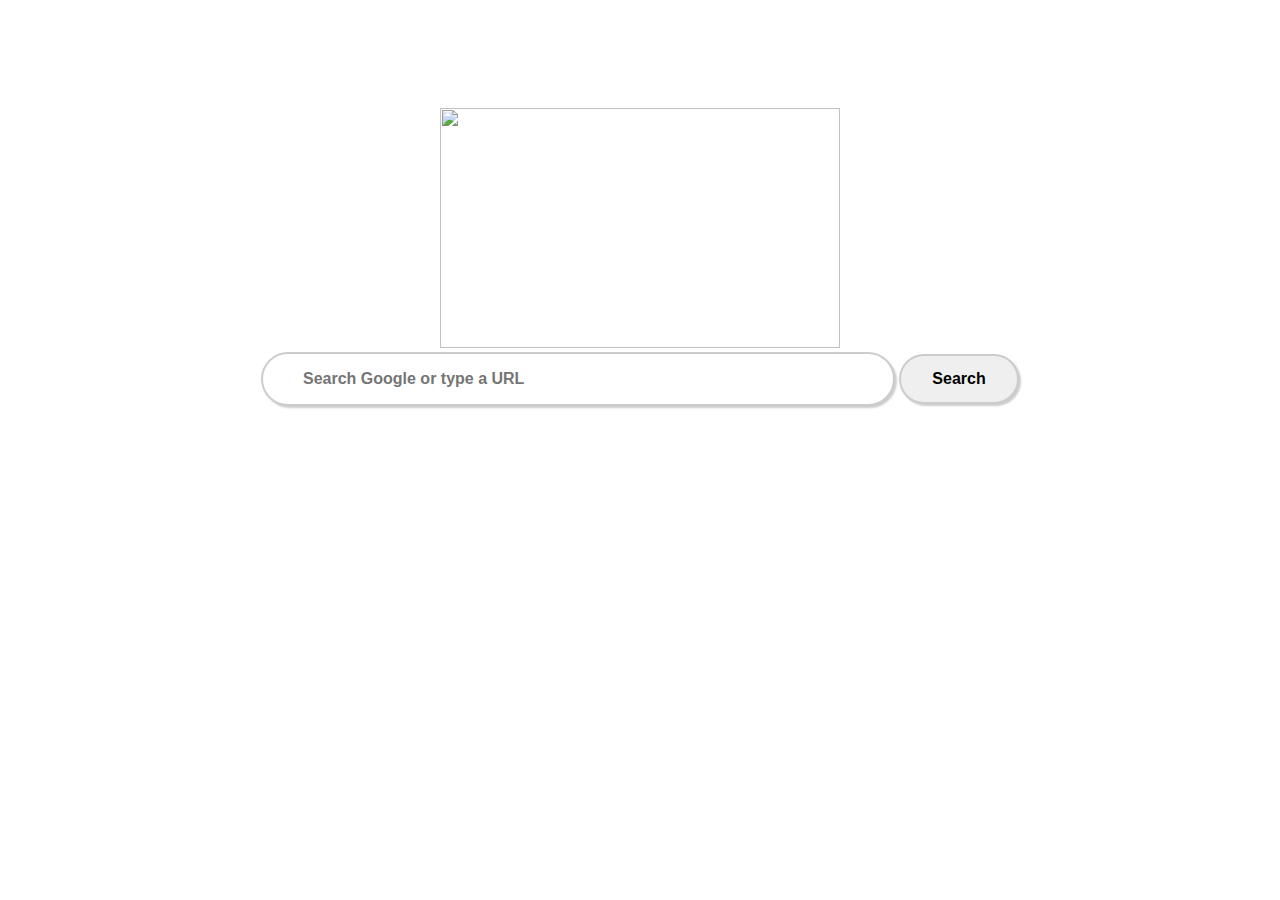
==== Google Clone.html @ bc2ef4a5 "initial commit" ====
<!DOCTYPE html>
<html lang="en">
<head>
    <meta charset="UTF-8">
    <meta name="viewport" content="width=device-width, initial-scale=1.0">
    <link rel="stylesheet" type="text/css" href="styles.css">
    <title>Google</title>
</head>
<body>
    <center>
        <img src="C:\Users\Itcomplex\Documents\Web Development\Html & css\Google Clone\png-transparent-google-logo-google-search-google-play-google-text-logo-number-thumbnail.png">
        <form action="https://www.google.com/search" method="get">
            <input type="text" name="q" placeholder="Search Google or type a URL" class="ab">
            <input type="submit" value="Search" class="input-1">
        </form> 
    </center>
    
</body>
</html>
---- styles.css ----
img{
    width:400px;
    height:240px;
    margin:100px 0px 0px 0px;
}

input{
    box-shadow:2px 2px 2px #ccc;
    border:2px solid #ccc;
    border-radius:40px;
    font-weight:bold;
    font-size:16px;
}

.ab{
    width:550px;
    height:30px;    
    padding:10px 40px;
}

.input-1{
    width:120px;
    height:50px;
    padding:10px 0px;
}
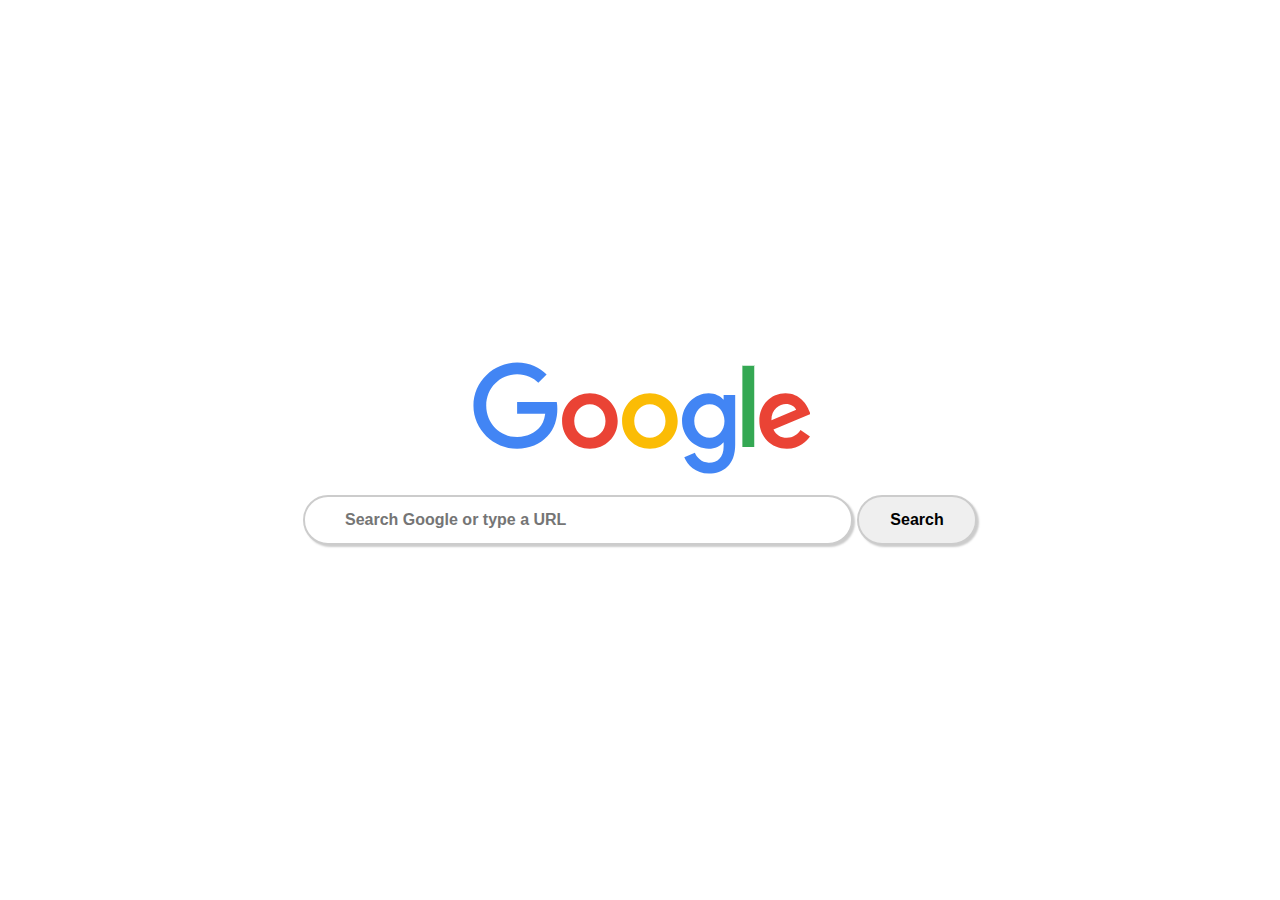
==== commit e2cea99e: "first commit" ====
--- a/Google Clone.html
+++ b/Google Clone.html
@@ -7,13 +7,17 @@
     <title>Google</title>
 </head>
 <body>
-    <center>
-        <img src="C:\Users\Itcomplex\Documents\Web Development\Html & css\Google Clone\png-transparent-google-logo-google-search-google-play-google-text-logo-number-thumbnail.png">
+   <nav>
+    <div class="logo">
+        <img src="logo.png" alt="logo">
+    </div>
+
+    <div class="input-container">
         <form action="https://www.google.com/search" method="get">
             <input type="text" name="q" placeholder="Search Google or type a URL" class="ab">
             <input type="submit" value="Search" class="input-1">
         </form> 
-    </center>
-    
+    </div>
+    </nav>
 </body>
 </html>--- a/styles.css
+++ b/styles.css
@@ -1,10 +1,23 @@
-img{
-    width:400px;
-    height:240px;
-    margin:100px 0px 0px 0px;
+*{
+    margin:0%;
+    padding:0%;
+    box-sizing:border-box;
 }
 
-input{
+body{
+    display:flex;
+    align-items:center;
+    justify-content:center;
+    height:100vh;
+}
+
+.logo{
+    display:flex;
+    justify-content:center;
+    margin-bottom:20px;
+}
+
+.input-container input{
     box-shadow:2px 2px 2px #ccc;
     border:2px solid #ccc;
     border-radius:40px;
@@ -12,14 +25,39 @@
     font-size:16px;
 }
 
-.ab{
+.input-container .ab{
     width:550px;
-    height:30px;    
+    height:50px;    
     padding:10px 40px;
 }
 
-.input-1{
+.input-container .input-1{
     width:120px;
     height:50px;
     padding:10px 0px;
+}
+
+/* Media Queries of 750px */
+@media(max-width:750px){
+.logo img{
+    width:300px;
+}
+
+.input-container .ab{
+    width:350px;
+}
+}
+
+/* media queries of 520px */
+@media(max-width:520px){
+.input-container .ab{
+     margin:20px 0px;
+     display:flex;
+     justify-content:center;
+     width:300px;
+}
+
+.input-container .input-1{
+    width:300px;
+}
 }